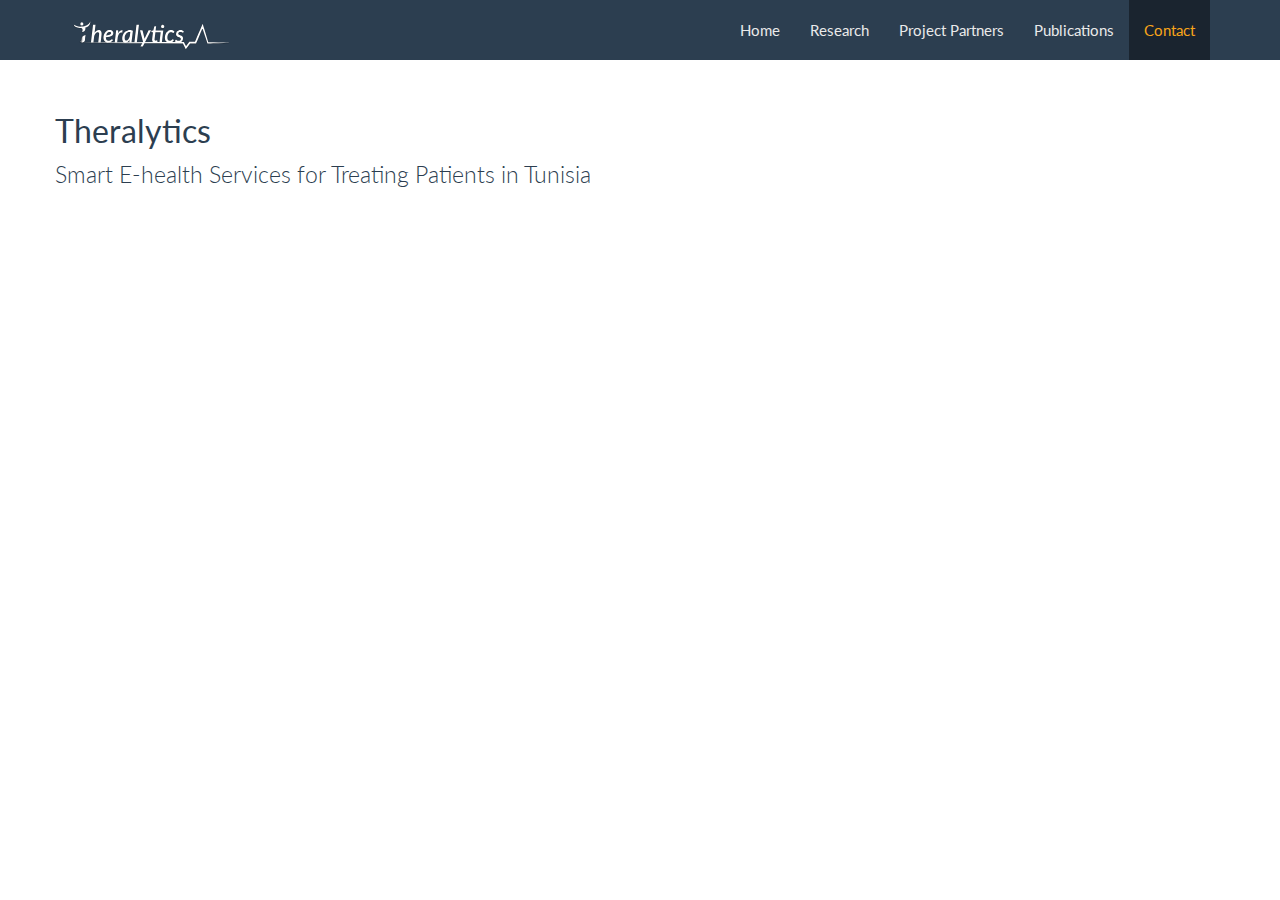
==== contact.html @ 43189ca5 "update" ====
<!DOCTYPE html>
<html lang="en">

<head>
  <meta charset="utf-8">
<title>Theralytics -Smart E-health Services for Treating Patients in Tunisia</title>
  <meta name="viewport" content="width=device-width, initial-scale=1">
  <meta http-equiv="X-UA-Compatible" content="IE=edge" />
  <link rel="stylesheet" href="bootstrap.css" media="screen">
  <link rel="stylesheet" href="assets/css/custom.min.css">
  <!-- HTML5 shim and Respond.js IE8 support of HTML5 elements and media queries -->
  <!--[if lt IE 9]>
      <script src="../bower_components/html5shiv/dist/html5shiv.js"></script>
      <script src="../bower_components/respond/dest/respond.min.js"></script>
    <![endif]-->

  <script src="assets/js/responsiveImg.js"></script>

  <script>
$("#img1").responsiveImg();
     var _gaq = _gaq || [];
      _gaq.push(['_setAccount', 'UA-23019901-1']);
      _gaq.push(['_setDomainName', "bootswatch.com"]);
        _gaq.push(['_setAllowLinker', true]);
      _gaq.push(['_trackPageview']);

     (function() {
       var ga = document.createElement('script'); ga.type = 'text/javascript'; ga.async = true;
       ga.src = ('https:' == document.location.protocol ? 'https://ssl' : 'http://www') + '.google-analytics.com/ga.js';
       var s = document.getElementsByTagName('script')[0]; s.parentNode.insertBefore(ga, s);
     })();

    </script>
</head>

<body>


  <div class="navbar navbar-default navbar-fixed-top">
    <div class="container">
      <div class="navbar-header">
        <a href="./" class="navbar-brand">
                    
              <img   id="img1" class="logo" src="./assets/img/theralytics_white_LOGO.svg" alt="Theralytics" class="img-responsive" style="height:35px; padding-bottom:5px;"/>

        </a>
        <button class="navbar-toggle" type="button" data-toggle="collapse" data-target="#navbar-main">
            <span class="icon-bar"></span>
            <span class="icon-bar"></span>
            <span class="icon-bar"></span>
          </button>
      </div>

      <div class="navbar-collapse collapse" id="navbar-main">

        <ul class="nav navbar-nav">



          <li><a href="./" >Home</a></li>
   <li><a href="./research.html" >Research</a></li>
          <li><a href="./partner.html" >Project Partners</a></li>
          <li><a href="./publications.html" >Publications</a></li>
          <li  class="active"><a href="" >Contact</a></li>
        </ul>

      </div>
    </div>
  </div>


  <div class="container">

    <div class="page-header" id="banner">
      <div class="row">
        <div>
          <h2>Theralytics</h2>
          <p class="lead">Smart E-health Services for Treating Patients in Tunisia</p>
        </div></div>

    </div></div>
  <script src="https://code.jquery.com/jquery-1.10.2.min.js"></script>
  <script src="./assets/js/bootstrap.min.js"></script>
  <script src="assets/js/custom.js"></script>
</body>

</html>
---- assets/css/custom.min.css ----
body{padding-top:50px}body>.navbar{-webkit-transition:background-color .3s ease-in;transition:background-color .3s ease-in}@media (min-width:768px){body>.navbar-transparent{background-color:transparent}body>.navbar-transparent .navbar-nav>.open>a{background-color:transparent!important}}#home{padding-top:0}#home .navbar-brand{padding:13.5px 15px 12.5px}#home .navbar-brand>img{display:inline;margin:0 10px;height:100%}#banner{min-height:300px;border-bottom:none}.table-of-contents{margin-top:1em}.page-header h1{font-size:4em}.bs-docs-section{margin-top:6em}.bs-docs-section h1{padding-top:100px}.bs-component{position:relative}.bs-component .modal{position:relative;top:auto;right:auto;left:auto;bottom:auto;z-index:1;display:block}.bs-component .modal-dialog{width:90%}.bs-component .popover{position:relative;display:inline-block;width:220px;margin:20px}#source-button{position:absolute;top:0;right:0;z-index:100;font-weight:700}.nav-tabs{margin-bottom:15px}.progress{margin-bottom:10px}footer{margin:5em 0}footer li{float:left;margin-right:1.5em;margin-bottom:1.5em}footer p{clear:left;margin-bottom:0}.splash{padding:9em 0 2em;background-color:#141d27;background-image:url(../img/bg.jpg);background-size:cover;background-attachment:fixed;color:#fff;text-align:center}.splash .logo{width:160px}.splash h1{font-size:3em}.splash #social{margin:2em 0}.splash .alert{margin:2em 0}.section-tout{padding:4em 0 3em;border-bottom:1px solid rgba(0,0,0,.05);background-color:#eaf1f1}.section-tout .fa{margin-right:.5em}.section-tout p{margin-bottom:3em}.section-preview{padding:4em 0 4em}.section-preview .preview{margin-bottom:4em;background-color:#eaf1f1}.section-preview .preview .image{position:relative}.section-preview .preview .image:before{box-shadow:inset 0 0 0 1px rgba(0,0,0,.1);position:absolute;top:0;left:0;width:100%;height:100%;content:"";pointer-events:none}.section-preview .preview .options{padding:1em 2em 2em;border:1px solid rgba(0,0,0,.05);border-top:none;text-align:center}.section-preview .preview .options p{margin-bottom:2em}.section-preview .dropdown-menu{text-align:left}.section-preview .lead{margin-bottom:2em}@media (max-width:767px){.section-preview .image img{width:100%}}.sponsor #carbonads{max-width:240px;margin:0 auto}.sponsor .carbon-text{display:block;margin-top:1em;font-size:12px}.sponsor .carbon-poweredby{float:right;margin-top:1em;font-size:10px}@media (max-width:767px){.splash{padding-top:4em}.splash .logo{width:100px}.splash h1{font-size:2em}#banner{margin-bottom:2em;text-align:center}}
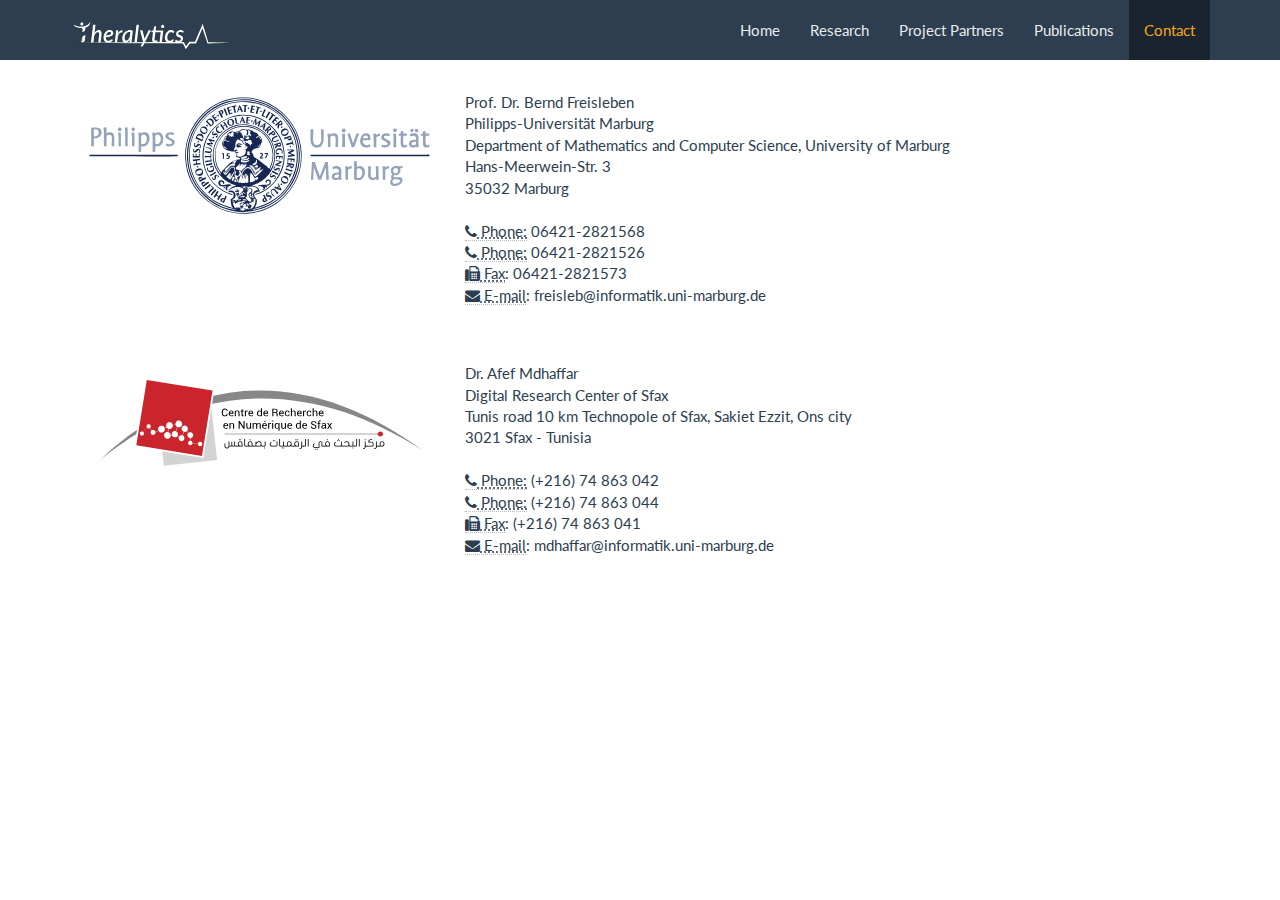
==== commit 1197f6a5: "update" ====
--- a/contact.html
+++ b/contact.html
@@ -3,7 +3,7 @@
 
 <head>
   <meta charset="utf-8">
-<title>Theralytics -Smart E-health Services for Treating Patients in Tunisia</title>
+  <title>Theralytics -Smart E-health Services for Treating Patients in Tunisia</title>
   <meta name="viewport" content="width=device-width, initial-scale=1">
   <meta http-equiv="X-UA-Compatible" content="IE=edge" />
   <link rel="stylesheet" href="bootstrap.css" media="screen">
@@ -14,24 +14,34 @@
       <script src="../bower_components/respond/dest/respond.min.js"></script>
     <![endif]-->
 
+  <!-- Fontawesome core CSS -->
+  <link href="assets/css/font-awesome.min.css" rel="stylesheet" />
+
+  
   <script src="assets/js/responsiveImg.js"></script>
+  <script src="https://code.jquery.com/jquery-1.10.2.min.js"></script>
+  <script src="./assets/js/bootstrap.min.js"></script>
+  <script src="assets/js/custom.js"></script>
+  <script>
+  var nice = false;
 
+  $(document).ready(function() {
+    nice = $("body").niceScroll({cursorcolor:"#3b5167",cursorwidth:"8px",cursorborderradius:"0px",cursorborder: "none"});
+
+  });
+  
+    
+</script>
   <script>
+    
 $("#img1").responsiveImg();
-     var _gaq = _gaq || [];
-      _gaq.push(['_setAccount', 'UA-23019901-1']);
-      _gaq.push(['_setDomainName', "bootswatch.com"]);
-        _gaq.push(['_setAllowLinker', true]);
-      _gaq.push(['_trackPageview']);
-
-     (function() {
-       var ga = document.createElement('script'); ga.type = 'text/javascript'; ga.async = true;
-       ga.src = ('https:' == document.location.protocol ? 'https://ssl' : 'http://www') + '.google-analytics.com/ga.js';
-       var s = document.getElementsByTagName('script')[0]; s.parentNode.insertBefore(ga, s);
-     })();
 
     </script>
+  <script src="assets/js/jquery.nicescroll.js"></script>
+
+
 </head>
+
 
 <body>
 
@@ -40,8 +50,9 @@
     <div class="container">
       <div class="navbar-header">
         <a href="./" class="navbar-brand">
-                    
-              <img   id="img1" class="logo" src="./assets/img/theralytics_white_LOGO.svg" alt="Theralytics" class="img-responsive" style="height:35px; padding-bottom:5px;"/>
+
+          <img id="img1" class="logo" src="./assets/img/theralytics_white_LOGO.svg" alt="Theralytics" class="img-responsive" style="height:35px; padding-bottom:5px;"
+          />
 
         </a>
         <button class="navbar-toggle" type="button" data-toggle="collapse" data-target="#navbar-main">
@@ -57,11 +68,11 @@
 
 
 
-          <li><a href="./" >Home</a></li>
-   <li><a href="./research.html" >Research</a></li>
-          <li><a href="./partner.html" >Project Partners</a></li>
-          <li><a href="./publications.html" >Publications</a></li>
-          <li  class="active"><a href="" >Contact</a></li>
+          <li><a href="./">Home</a></li>
+          <li><a href="./research.html">Research</a></li>
+          <li><a href="./partner.html">Project Partners</a></li>
+          <li><a href="./publications.html">Publications</a></li>
+          <li class="active"><a href="">Contact</a></li>
         </ul>
 
       </div>
@@ -73,12 +84,58 @@
 
     <div class="page-header" id="banner">
       <div class="row">
-        <div>
-          <h2>Theralytics</h2>
-          <p class="lead">Smart E-health Services for Treating Patients in Tunisia</p>
-        </div></div>
 
-    </div></div>
+
+        <div class="col-md-12">
+          <div class="col-md-4">
+            <figure>
+
+              <img data-src="holder.js/20%x180" src="assets/img/uni-marburg_LOGO.svg" alt="Philipps-Universität Marburg" class="img-thumbnail pull-left"
+                id="img1">
+            </figure>
+
+          </div>
+          <div class="col-md-8">
+
+            <header>
+            </header>
+            <p class="contact">Prof. Dr. Bernd Freisleben<br >Philipps-Universität Marburg<br>Department of Mathematics and Computer Science,
+              University of Marburg<br> Hans-Meerwein-Str. 3<br> 35032 Marburg<br><br> <abbr title="Phone"><i class="fa fa-phone" aria-hidden="true"></i> Phone:</abbr>              06421-2821568 <br> <abbr title="Phone"><i class="fa fa-phone" aria-hidden="true"></i> Phone:</abbr> 06421-2821526<br>
+              <abbr title="Fax"><i class="fa fa-fax" aria-hidden="true"></i> Fax</abbr>: 06421-2821573<br> <abbr title="E-mail"> <i class="fa fa-envelope" aria-hidden="true"></i> E-mail</abbr>: freisleb@informatik.uni-marburg.de<br><br></p>
+            <p></p>
+
+          </div>
+
+        </div>
+
+        <div class="col-md-12" style="padding-top:25px">
+          <div class="col-md-4">
+            <figure>
+              <img data-src="holder.js/20%x180" src="assets/img/CRNS_LOGO.svg" alt="Digital Research Center of Sfax" class="img-thumbnail pull-left"
+                id="img1">
+            </figure>
+
+          </div>
+          <div class="col-md-8">
+
+
+            <header>
+            </header>
+            <p class="contact">Dr. Afef Mdhaffar<br>
+            
+            
+            Digital Research Center of Sfax<br>Tunis road 10 km Technopole of Sfax, Sakiet Ezzit,
+              Ons city<br>3021 Sfax - Tunisia<br><br> <abbr title="Phone"><i class="fa fa-phone" aria-hidden="true"></i> Phone:</abbr> (+216) 74 863 042 <br> <abbr title="Phone"><i class="fa fa-phone" aria-hidden="true"></i> Phone:</abbr>              (+216) 74 863 044<br>
+              <abbr title="Fax"><i class="fa fa-fax" aria-hidden="true"></i> Fax</abbr>: (+216) 74 863 041<br> <abbr title="E-mail"><i class="fa fa-envelope" aria-hidden="true"></i> E-mail</abbr>: mdhaffar@informatik.uni-marburg.de<br><br></p>
+            <p></p>
+
+          </div>
+
+        </div>
+      </div>
+
+    </div>
+  </div>
   <script src="https://code.jquery.com/jquery-1.10.2.min.js"></script>
   <script src="./assets/js/bootstrap.min.js"></script>
   <script src="assets/js/custom.js"></script>
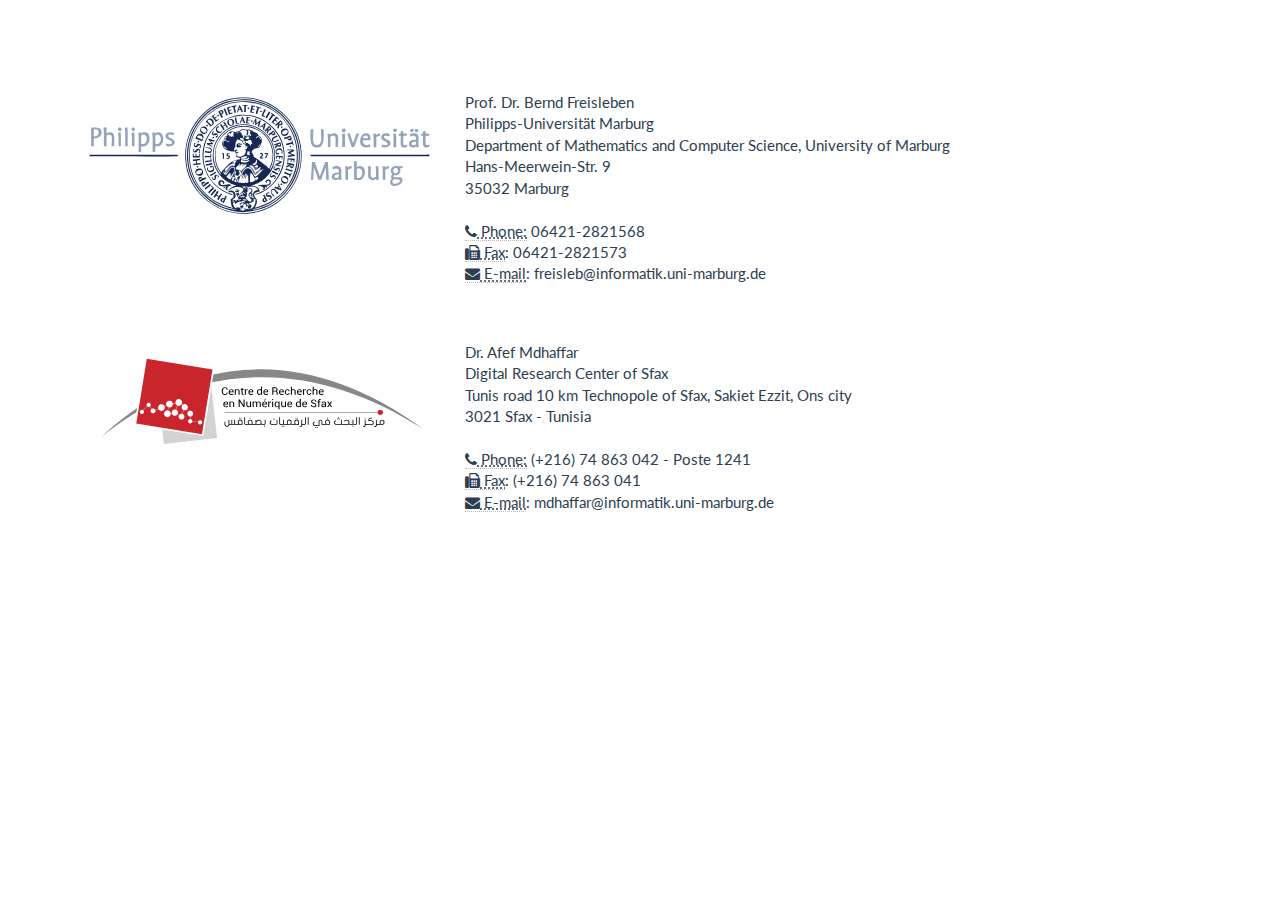
==== commit 12c53bad: "Update contact.html" ====
--- a/contact.html
+++ b/contact.html
@@ -38,47 +38,17 @@
 
     </script>
   <script src="assets/js/jquery.nicescroll.js"></script>
-
+  <script src="http://www.w3schools.com/lib/w3data.js"></script>
 
 </head>
 
 
 <body>
+<div w3-include-html="nav.html"></div> 
 
-
-  <div class="navbar navbar-default navbar-fixed-top">
-    <div class="container">
-      <div class="navbar-header">
-        <a href="./" class="navbar-brand">
-
-          <img id="img1" class="logo" src="./assets/img/theralytics_white_LOGO.svg" alt="Theralytics" class="img-responsive" style="height:35px; padding-bottom:5px;"
-          />
-
-        </a>
-        <button class="navbar-toggle" type="button" data-toggle="collapse" data-target="#navbar-main">
-            <span class="icon-bar"></span>
-            <span class="icon-bar"></span>
-            <span class="icon-bar"></span>
-          </button>
-      </div>
-
-      <div class="navbar-collapse collapse" id="navbar-main">
-
-        <ul class="nav navbar-nav">
-
-
-
-          <li><a href="./">Home</a></li>
-          <li><a href="./research.html">Research</a></li>
-          <li><a href="./partner.html">Project Partners</a></li>
-          <li><a href="./publications.html">Publications</a></li>
-          <li class="active"><a href="">Contact</a></li>
-        </ul>
-
-      </div>
-    </div>
-  </div>
-
+<script>
+w3IncludeHTML();
+</script>
 
   <div class="container">
 
@@ -100,7 +70,7 @@
             <header>
             </header>
             <p class="contact">Prof. Dr. Bernd Freisleben<br >Philipps-Universität Marburg<br>Department of Mathematics and Computer Science,
-              University of Marburg<br> Hans-Meerwein-Str. 3<br> 35032 Marburg<br><br> <abbr title="Phone"><i class="fa fa-phone" aria-hidden="true"></i> Phone:</abbr>              06421-2821568 <br> <abbr title="Phone"><i class="fa fa-phone" aria-hidden="true"></i> Phone:</abbr> 06421-2821526<br>
+              University of Marburg<br> Hans-Meerwein-Str. 9<br> 35032 Marburg<br><br> <abbr title="Phone"><i class="fa fa-phone" aria-hidden="true"></i> Phone:</abbr>              06421-2821568 <br>
               <abbr title="Fax"><i class="fa fa-fax" aria-hidden="true"></i> Fax</abbr>: 06421-2821573<br> <abbr title="E-mail"> <i class="fa fa-envelope" aria-hidden="true"></i> E-mail</abbr>: freisleb@informatik.uni-marburg.de<br><br></p>
             <p></p>
 
@@ -125,7 +95,7 @@
             
             
             Digital Research Center of Sfax<br>Tunis road 10 km Technopole of Sfax, Sakiet Ezzit,
-              Ons city<br>3021 Sfax - Tunisia<br><br> <abbr title="Phone"><i class="fa fa-phone" aria-hidden="true"></i> Phone:</abbr> (+216) 74 863 042 <br> <abbr title="Phone"><i class="fa fa-phone" aria-hidden="true"></i> Phone:</abbr>              (+216) 74 863 044<br>
+              Ons city<br>3021 Sfax - Tunisia<br><br> <abbr title="Phone"><i class="fa fa-phone" aria-hidden="true"></i> Phone:</abbr> (+216) 74 863 042 - Poste 1241 <br> 
               <abbr title="Fax"><i class="fa fa-fax" aria-hidden="true"></i> Fax</abbr>: (+216) 74 863 041<br> <abbr title="E-mail"><i class="fa fa-envelope" aria-hidden="true"></i> E-mail</abbr>: mdhaffar@informatik.uni-marburg.de<br><br></p>
             <p></p>
 
@@ -141,4 +111,4 @@
   <script src="assets/js/custom.js"></script>
 </body>
 
-</html>+</html>
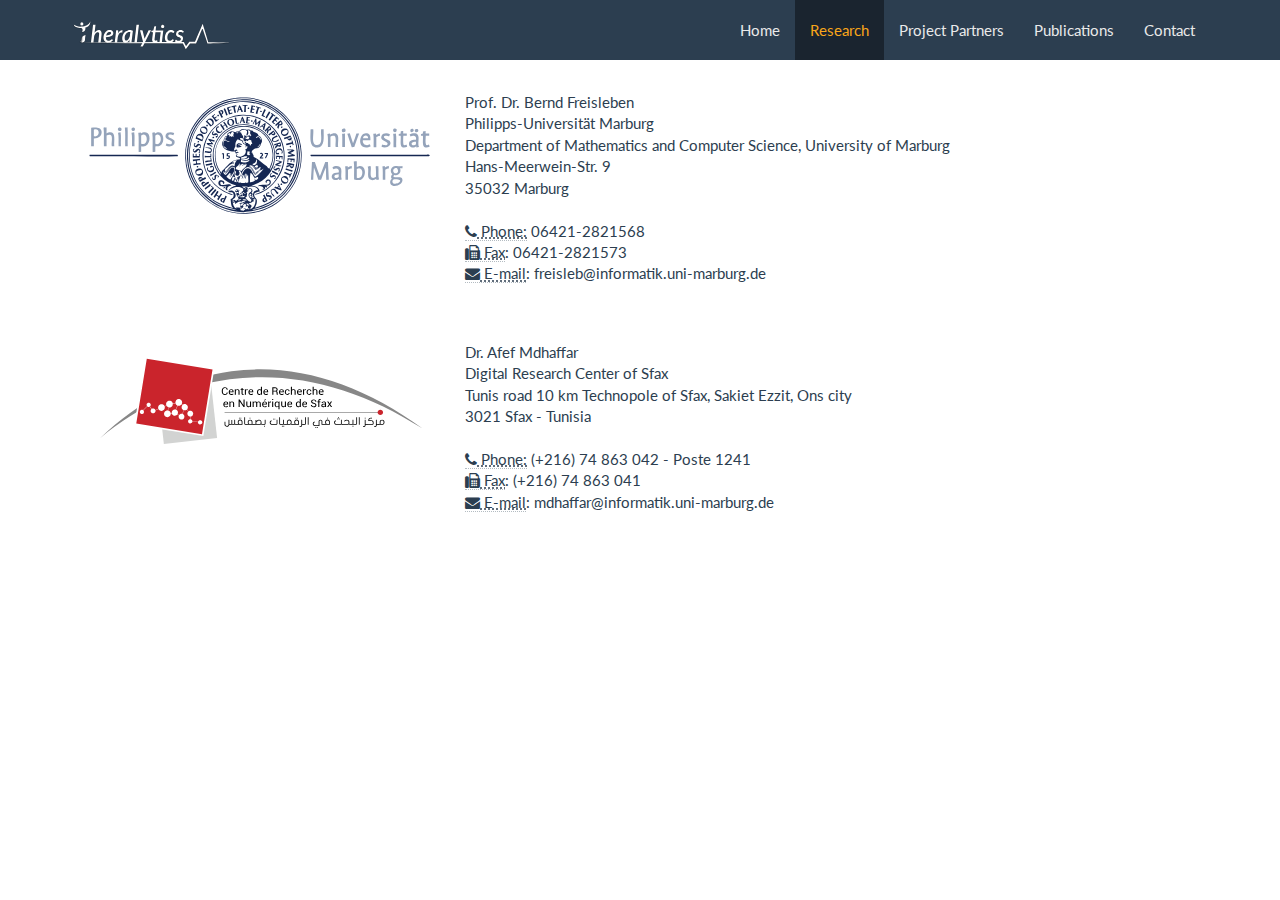
==== commit bb99446e: "Update contact.html" ====
--- a/contact.html
+++ b/contact.html
@@ -38,17 +38,39 @@
 
     </script>
   <script src="assets/js/jquery.nicescroll.js"></script>
-  <script src="http://www.w3schools.com/lib/w3data.js"></script>
 
 </head>
 
 
 <body>
-<div w3-include-html="nav.html"></div> 
+<div class="navbar navbar-default navbar-fixed-top">
+    <div class="container">
+      <div class="navbar-header">
+        <a href="./" class="navbar-brand">
+           
+              <img   id="img1" class="logo" src="./assets/img/theralytics_white_LOGO.svg" alt="Theralytics" class="img-responsive" style="height:35px; padding-bottom:5px;"/>
+        </a>
+        <button class="navbar-toggle" type="button" data-toggle="collapse" data-target="#navbar-main">
+            <span class="icon-bar"></span>
+            <span class="icon-bar"></span>
+            <span class="icon-bar"></span>
+          </button>
+      </div>
 
-<script>
-w3IncludeHTML();
-</script>
+      <div class="navbar-collapse collapse" id="navbar-main">
+
+        <ul class="nav navbar-nav">
+          <li><a href="./">Home</a></li>
+          <li class="active"><a href="">Research</a></li>
+          <li><a href="./partner.html">Project Partners</a></li>
+          <li><a href="./publications.html">Publications</a></li>
+          <li><a href="./contact.html">Contact</a></li>
+
+        </ul>
+
+      </div>
+    </div>
+  </div>
 
   <div class="container">
 
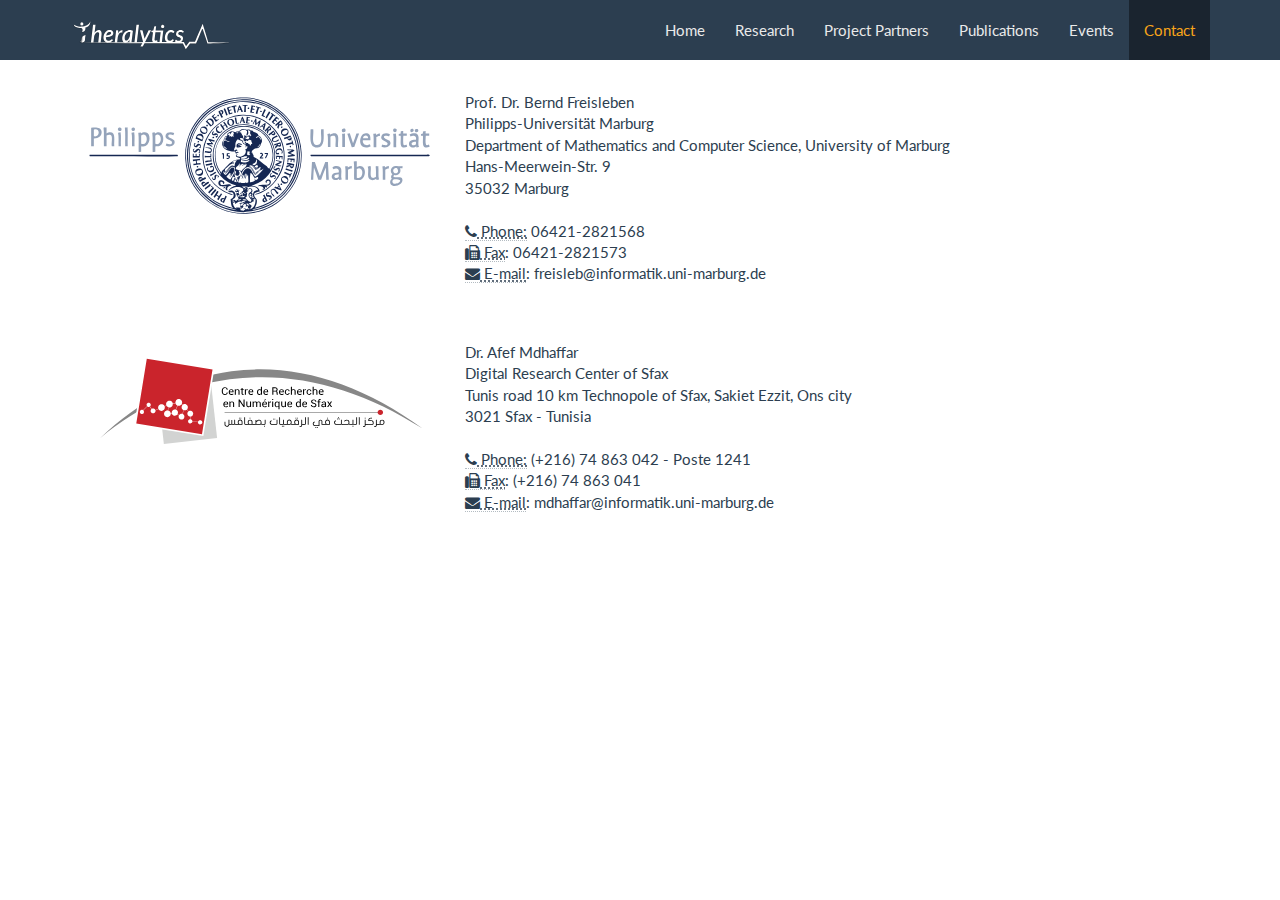
==== commit 748dd91c: "Update contact.html" ====
--- a/contact.html
+++ b/contact.html
@@ -61,10 +61,11 @@
 
         <ul class="nav navbar-nav">
           <li><a href="./">Home</a></li>
-          <li class="active"><a href="">Research</a></li>
+          <li><a href="./research.html">Research</a></li>
           <li><a href="./partner.html">Project Partners</a></li>
           <li><a href="./publications.html">Publications</a></li>
-          <li><a href="./contact.html">Contact</a></li>
+          <li><a href="./events.html">Events</a></li>
+          <li class="active"><a href="">Contact</a></li>
 
         </ul>
 
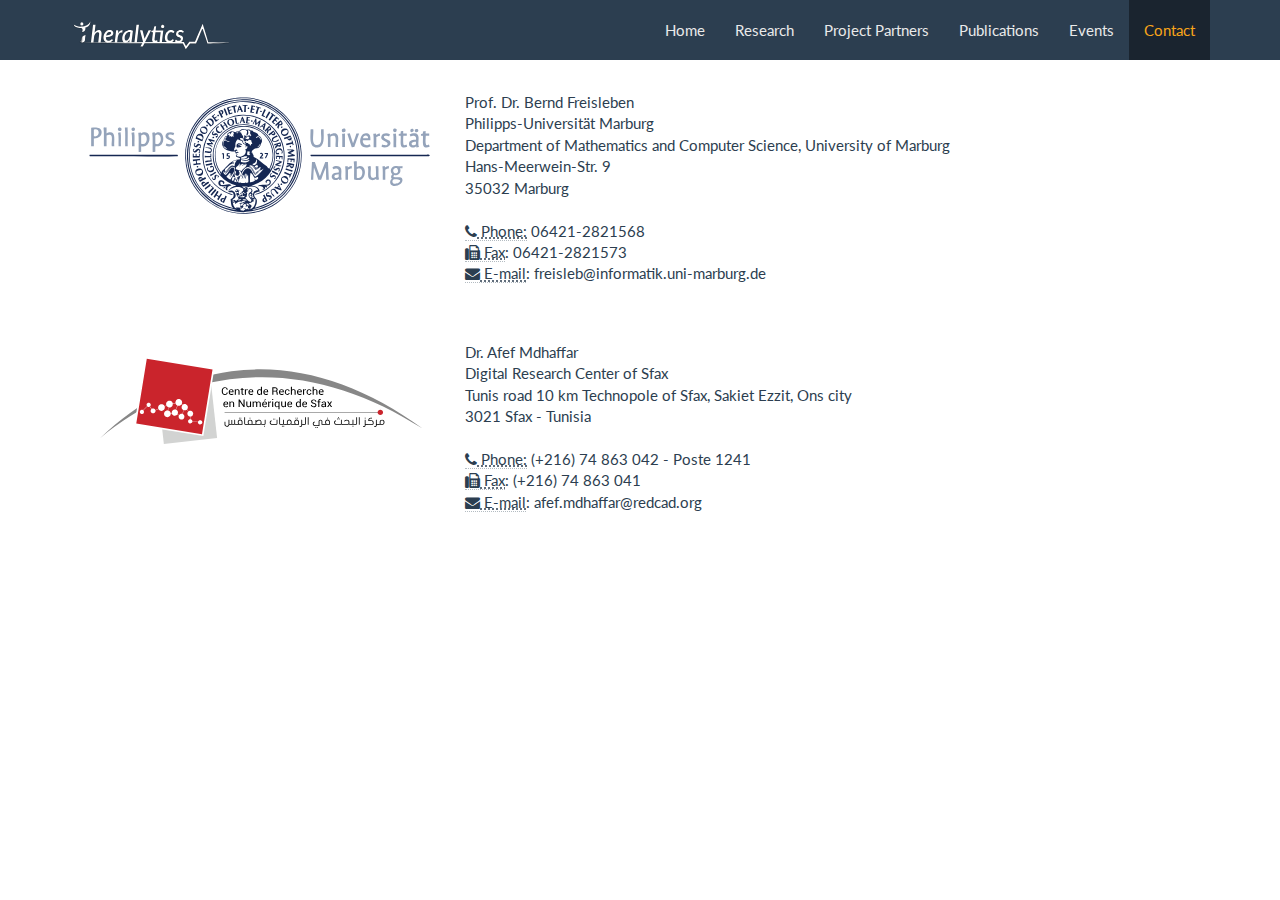
==== commit b0f5d84c: "Update contact.html" ====
--- a/contact.html
+++ b/contact.html
@@ -119,7 +119,7 @@
             
             Digital Research Center of Sfax<br>Tunis road 10 km Technopole of Sfax, Sakiet Ezzit,
               Ons city<br>3021 Sfax - Tunisia<br><br> <abbr title="Phone"><i class="fa fa-phone" aria-hidden="true"></i> Phone:</abbr> (+216) 74 863 042 - Poste 1241 <br> 
-              <abbr title="Fax"><i class="fa fa-fax" aria-hidden="true"></i> Fax</abbr>: (+216) 74 863 041<br> <abbr title="E-mail"><i class="fa fa-envelope" aria-hidden="true"></i> E-mail</abbr>: mdhaffar@informatik.uni-marburg.de<br><br></p>
+              <abbr title="Fax"><i class="fa fa-fax" aria-hidden="true"></i> Fax</abbr>: (+216) 74 863 041<br> <abbr title="E-mail"><i class="fa fa-envelope" aria-hidden="true"></i> E-mail</abbr>: afef.mdhaffar@redcad.org<br><br></p>
             <p></p>
 
           </div>
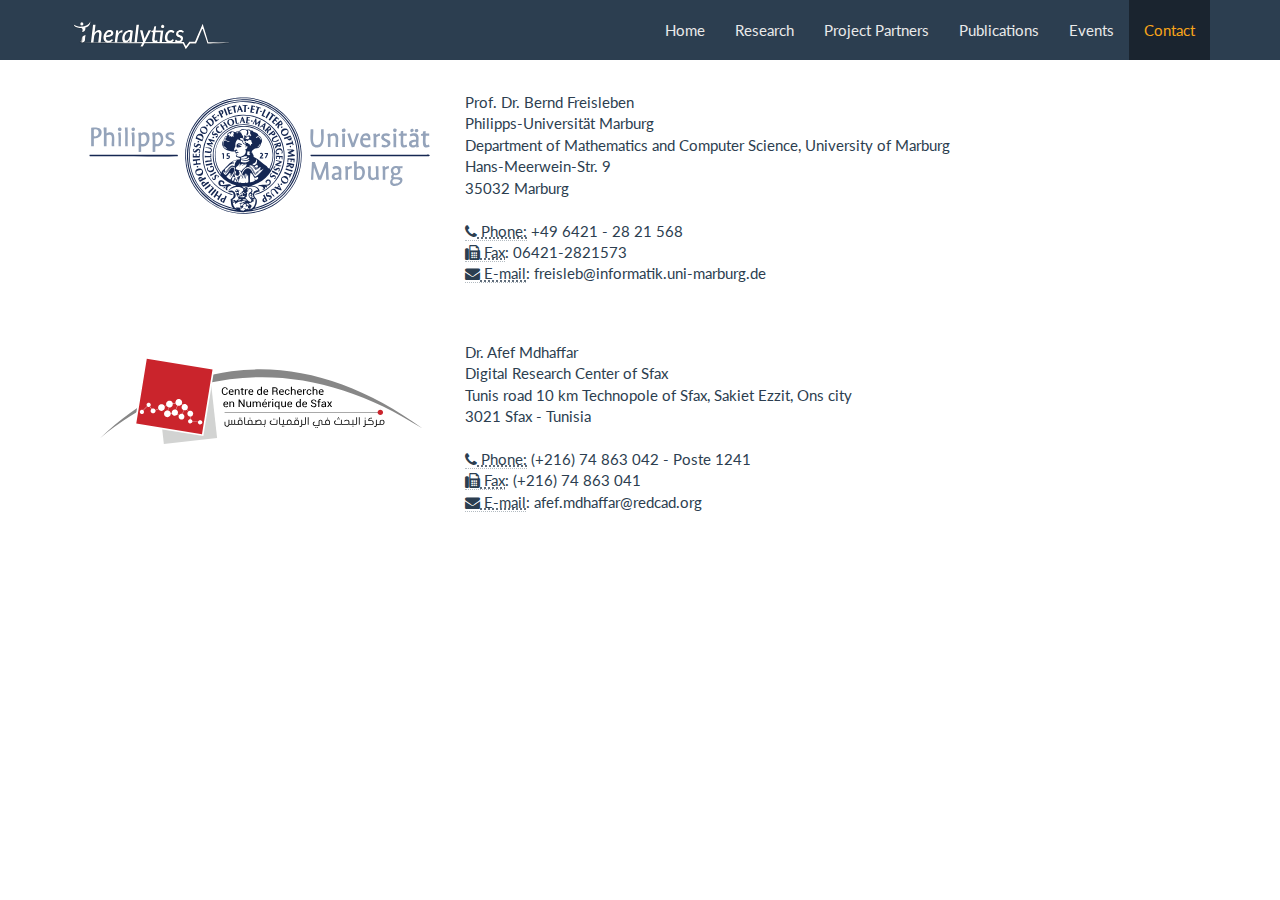
==== commit 48e5c8ea: "Update contact.html" ====
--- a/contact.html
+++ b/contact.html
@@ -93,7 +93,7 @@
             <header>
             </header>
             <p class="contact">Prof. Dr. Bernd Freisleben<br >Philipps-Universität Marburg<br>Department of Mathematics and Computer Science,
-              University of Marburg<br> Hans-Meerwein-Str. 9<br> 35032 Marburg<br><br> <abbr title="Phone"><i class="fa fa-phone" aria-hidden="true"></i> Phone:</abbr>              06421-2821568 <br>
+              University of Marburg<br> Hans-Meerwein-Str. 9<br> 35032 Marburg<br><br> <abbr title="Phone"><i class="fa fa-phone" aria-hidden="true"></i> Phone:</abbr>  +49 6421 - 28 21 568<br>
               <abbr title="Fax"><i class="fa fa-fax" aria-hidden="true"></i> Fax</abbr>: 06421-2821573<br> <abbr title="E-mail"> <i class="fa fa-envelope" aria-hidden="true"></i> E-mail</abbr>: freisleb@informatik.uni-marburg.de<br><br></p>
             <p></p>
 
